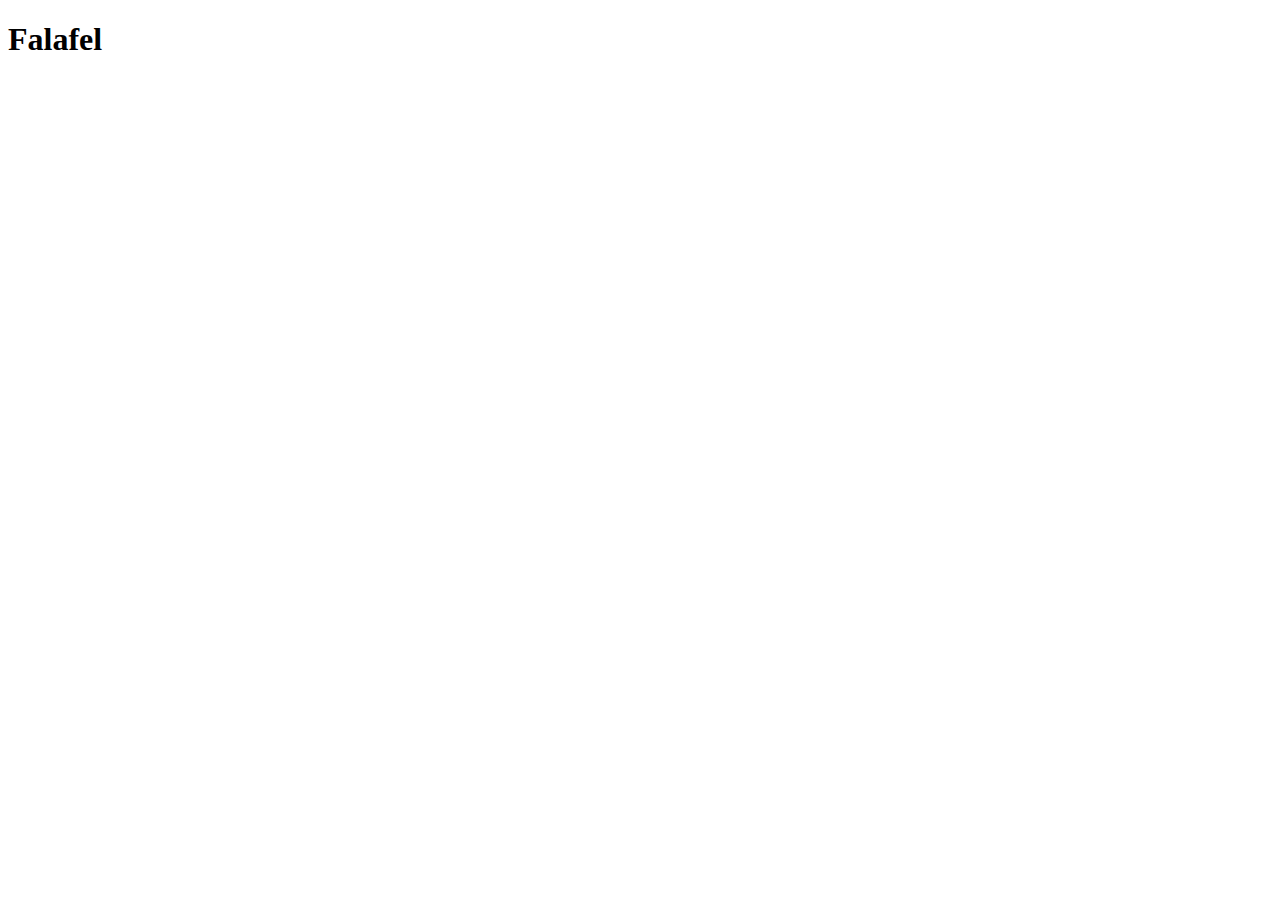
==== recipes/falafel.html @ 40588b46 "Add three recipes and links to them" ====
<!DOCTYPE html>
<html lang="en">

  <head>
    <meta charset="UTF-8">
    <meta name="viewport" content="width=device-width, initial-scale=1.0">
    <title>Falafel</title>
  </head>

  <body>
    <h1>Falafel</h1>

  </body>

</html>
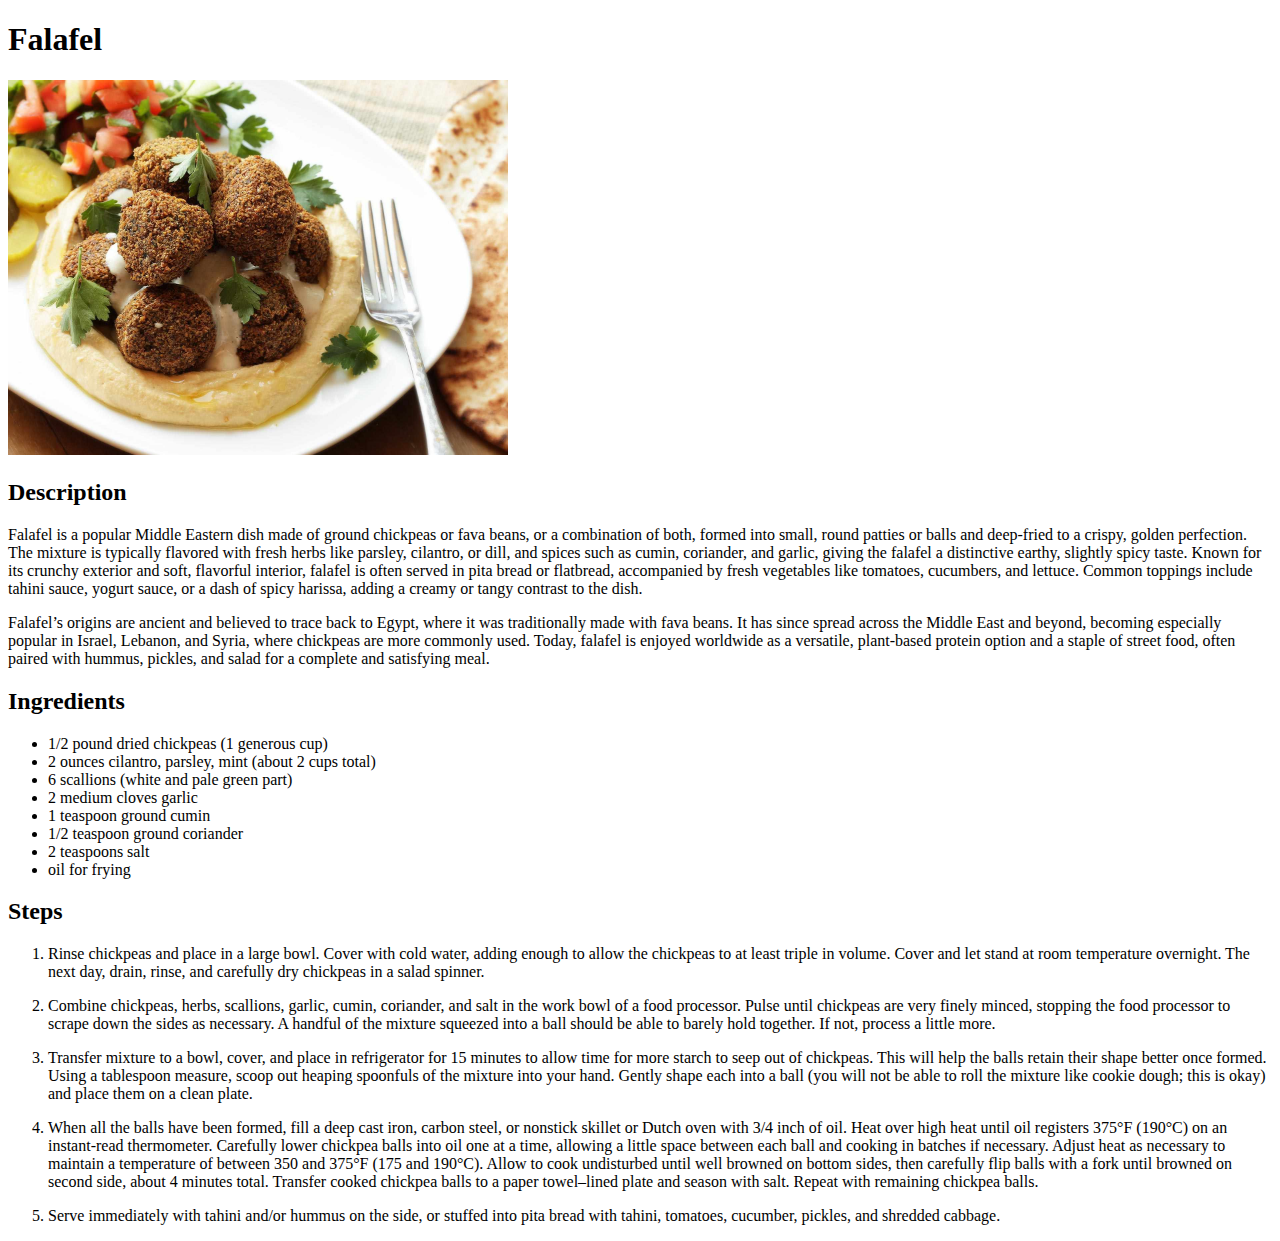
==== commit c43d8dd9: "Fill content of recipe pages" ====
--- a/recipes/falafel.html
+++ b/recipes/falafel.html
@@ -9,6 +9,97 @@
 
   <body>
     <h1>Falafel</h1>
+    <img src="../images/falafel.jpg" alt="plate of falafel" width="500">
+
+    <h2>Description</h2>
+    <p>
+      Falafel is a popular Middle Eastern dish made of ground chickpeas or fava
+      beans, or a combination of both, formed into small, round patties or balls
+      and deep-fried to a crispy, golden perfection. The mixture is typically
+      flavored with fresh herbs like parsley, cilantro, or dill, and spices such
+      as cumin, coriander, and garlic, giving the falafel a distinctive earthy,
+      slightly spicy taste. Known for its crunchy exterior and soft, flavorful
+      interior, falafel is often served in pita bread or flatbread, accompanied
+      by fresh vegetables like tomatoes, cucumbers, and lettuce. Common toppings
+      include tahini sauce, yogurt sauce, or a dash of spicy harissa, adding a
+      creamy or tangy contrast to the dish.
+    </p>
+
+    <p>
+      Falafel’s origins are ancient and believed to trace back to Egypt, where
+      it was traditionally made with fava beans. It has since spread across the
+      Middle East and beyond, becoming especially popular in Israel, Lebanon,
+      and Syria, where chickpeas are more commonly used. Today, falafel is
+      enjoyed worldwide as a versatile, plant-based protein option and a staple
+      of street food, often paired with hummus, pickles, and salad for a
+      complete and satisfying meal.
+    </p>
+
+    <h2>Ingredients</h2>
+    <ul>
+      <li>1/2 pound dried chickpeas (1 generous cup)</li>
+      <li>2 ounces cilantro, parsley, mint (about 2 cups total)</li>
+      <li>6 scallions (white and pale green part)</li>
+      <li>2 medium cloves garlic</li>
+      <li>1 teaspoon ground cumin</li>
+      <li>1/2 teaspoon ground coriander</li>
+      <li>2 teaspoons salt</li>
+      <li>oil for frying</li>
+    </ul>
+
+    <h2>Steps</h2>
+    <ol>
+      <li>
+        <p>
+          Rinse chickpeas and place in a large bowl. Cover with cold water,
+          adding enough to allow the chickpeas to at least triple in volume.
+          Cover and let stand at room temperature overnight. The next day,
+          drain, rinse, and carefully dry chickpeas in a salad spinner.
+        </p>
+      </li>
+      <li>
+        <p>
+          Combine chickpeas, herbs, scallions, garlic, cumin, coriander, and
+          salt in the work bowl of a food processor. Pulse until chickpeas are
+          very finely minced, stopping the food processor to scrape down the
+          sides as necessary. A handful of the mixture squeezed into a ball
+          should be able to barely hold together. If not, process a little more.
+        </p>
+      </li>
+      <li>
+        <p>
+          Transfer mixture to a bowl, cover, and place in refrigerator for 15
+          minutes to allow time for more starch to seep out of chickpeas. This
+          will help the balls retain their shape better once formed. Using a
+          tablespoon measure, scoop out heaping spoonfuls of the mixture into
+          your hand. Gently shape each into a ball (you will not be able to roll
+          the mixture like cookie dough; this is okay) and place them on a clean
+          plate.
+        </p>
+      </li>
+      <li>
+        <p>
+          When all the balls have been formed, fill a deep cast iron, carbon
+          steel, or nonstick skillet or Dutch oven with 3/4 inch of oil. Heat
+          over high heat until oil registers 375°F (190°C) on an instant-read
+          thermometer. Carefully lower chickpea balls into oil one at a time,
+          allowing a little space between each ball and cooking in batches if
+          necessary. Adjust heat as necessary to maintain a temperature of
+          between 350 and 375°F (175 and 190°C). Allow to cook undisturbed until
+          well browned on bottom sides, then carefully flip balls with a fork
+          until browned on second side, about 4 minutes total. Transfer cooked
+          chickpea balls to a paper towel–lined plate and season with salt.
+          Repeat with remaining chickpea balls.
+        </p>
+      </li>
+      <li>
+        <p>
+          Serve immediately with tahini and/or hummus on the side, or stuffed
+          into pita bread with tahini, tomatoes, cucumber, pickles, and shredded
+          cabbage.
+        </p>
+      </li>
+    </ol>
 
   </body>
 
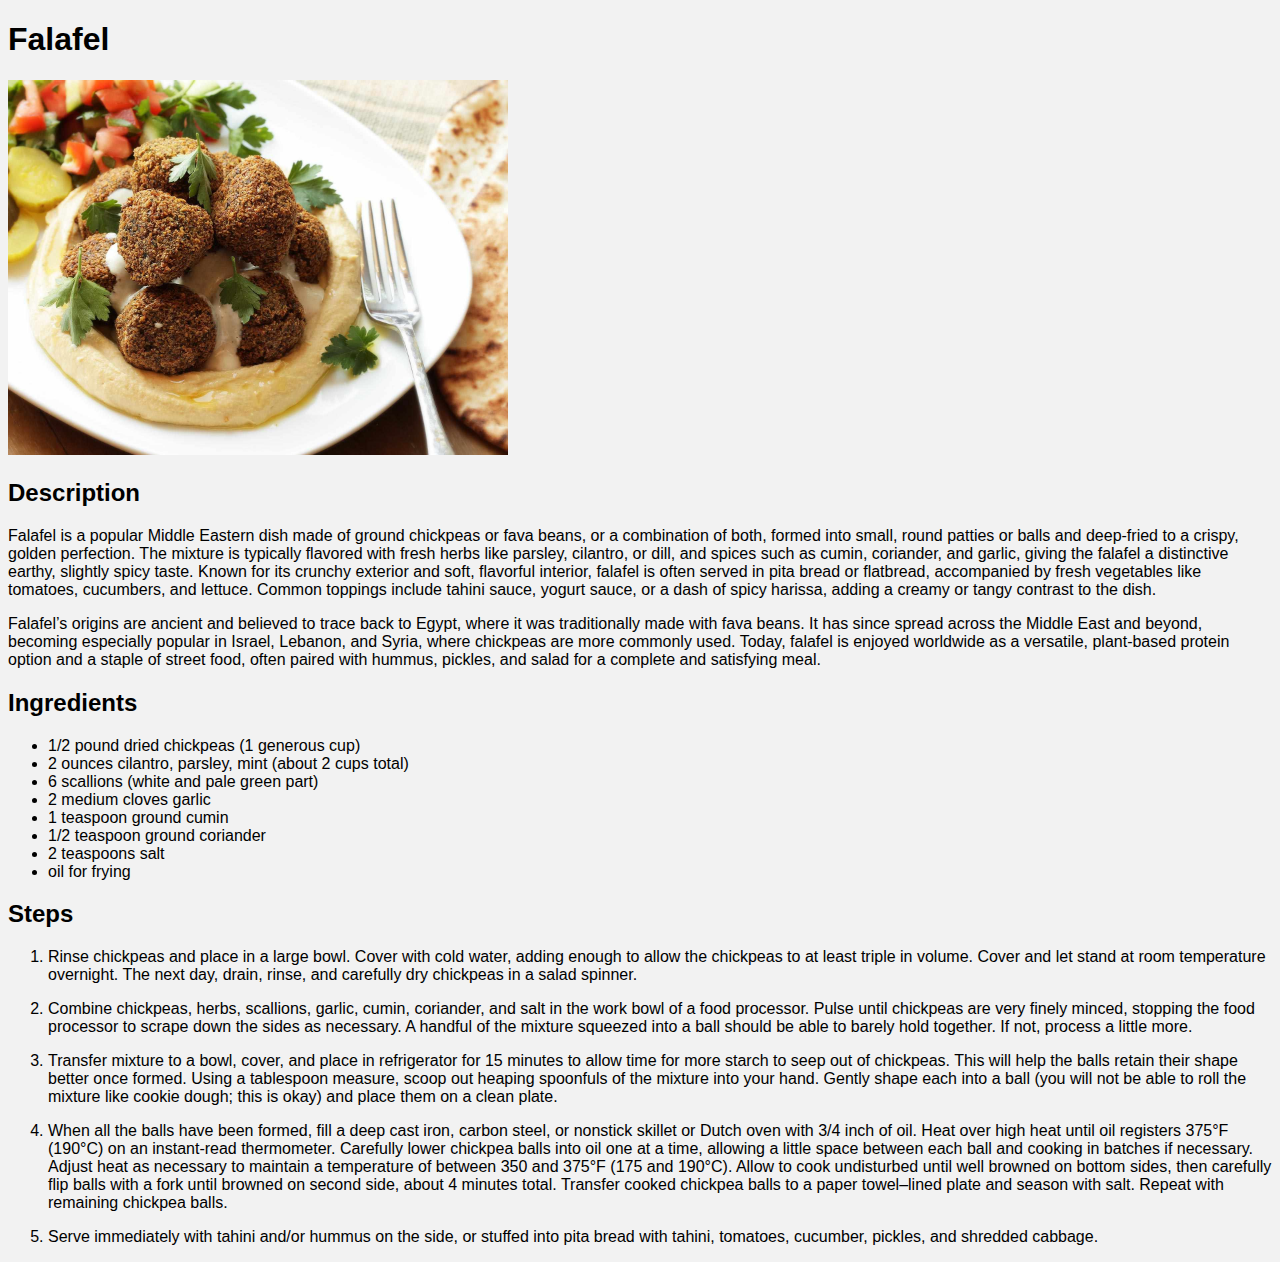
==== commit e7533335: "Add background and font styles" ====
--- a/recipes/falafel.html
+++ b/recipes/falafel.html
@@ -5,6 +5,7 @@
     <meta charset="UTF-8">
     <meta name="viewport" content="width=device-width, initial-scale=1.0">
     <title>Falafel</title>
+    <link rel="stylesheet" href="../styles.css">
   </head>
 
   <body>
--- a/styles.css
+++ b/styles.css
@@ -0,0 +1,4 @@
+* {
+  font-family: Arial, Verdana, sans-serif;
+  background-color: #f2f2f2;
+}